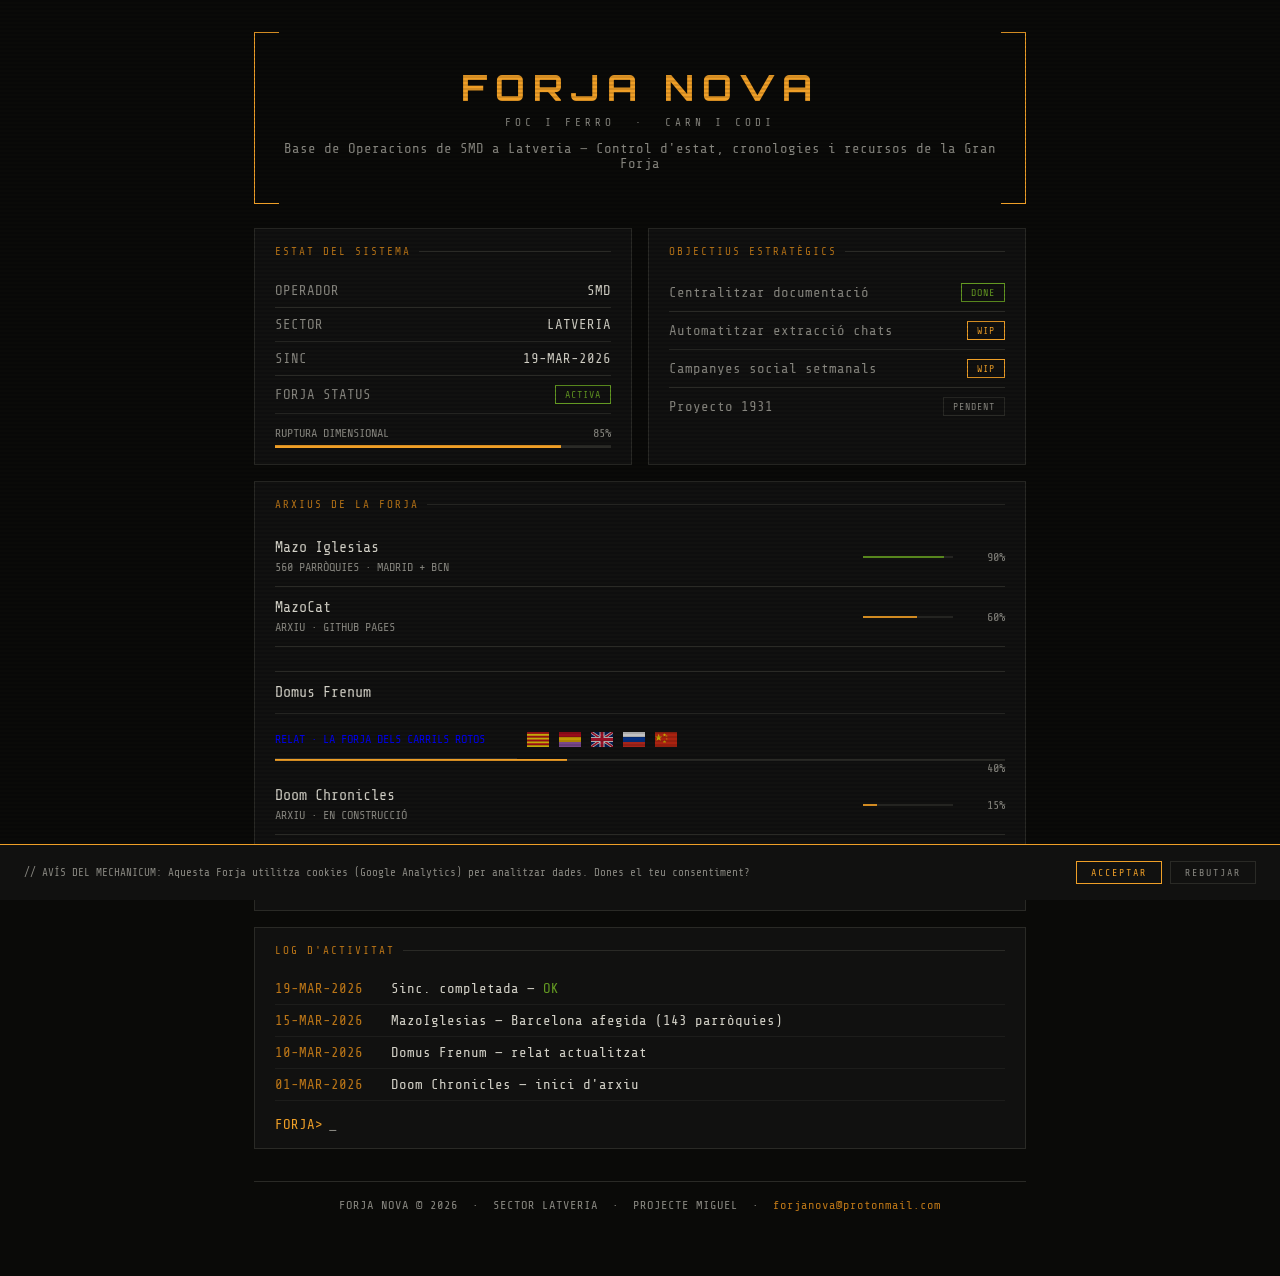
==== index.html @ ddd6896e "Update SVG for Spanish language link in index.html" ====
<!DOCTYPE html>
<html lang="ca">
<head>
  <meta charset="UTF-8" />
  <meta name="viewport" content="width=device-width, initial-scale=1.0" />
  <title>FORJA NOVA | FORTALESA DIGITAL</title>
  <link rel="preconnect" href="https://fonts.googleapis.com" />
  <link rel="preconnect" href="https://fonts.gstatic.com" crossorigin />
  <link href="https://fonts.googleapis.com/css2?family=Share+Tech+Mono&family=Orbitron:wght@400;700&display=swap" rel="stylesheet" />
  <style>
    *, *::before, *::after { box-sizing: border-box; margin: 0; padding: 0; }

    :root {
      --forge-bg: #0a0a08;
      --forge-surface: #111110;
      --forge-border: #2a2a26;
      --forge-amber: #EF9F27;
      --forge-amber-dim: #BA7517;
      --forge-red: #E24B4A;
      --forge-green: #639922;
      --forge-text: #D3D1C7;
      --forge-muted: #888780;
      --forge-mono: 'Share Tech Mono', monospace;
      --forge-display: 'Orbitron', monospace;
    }

    html, body {
      background: var(--forge-bg);
      color: var(--forge-text);
      font-family: var(--forge-mono);
      min-height: 100vh;
    }

    .scanlines {
      position: fixed;
      inset: 0;
      background: repeating-linear-gradient(
        0deg,
        transparent,
        transparent 2px,
        rgba(0,0,0,0.12) 2px,
        rgba(0,0,0,0.12) 4px
      );
      pointer-events: none;
      z-index: 100;
    }

    .wrapper {
      max-width: 820px;
      margin: 0 auto;
      padding: 2rem 1.5rem 4rem;
      position: relative;
      z-index: 1;
    }

    /* HEADER */
    .header {
      border: 1px solid var(--forge-amber);
      padding: 2rem 1.5rem;
      margin-bottom: 1.5rem;
      position: relative;
      text-align: center;
    }
    .header::before, .header::after {
      content: '';
      position: absolute;
      left: 24px; right: 24px;
      height: 1px;
      background: var(--forge-bg);
    }
    .header::before { top: -1px; }
    .header::after { bottom: -1px; }

    .forge-title {
      font-family: var(--forge-display);
      font-size: clamp(22px, 5vw, 36px);
      font-weight: 700;
      color: var(--forge-amber);
      letter-spacing: 8px;
      margin-bottom: 6px;
    }
    .forge-tagline {
      font-size: 11px;
      color: var(--forge-muted);
      letter-spacing: 4px;
      margin-bottom: 12px;
    }
    .forge-subtitle {
      font-size: 14px;
      color: var(--forge-muted);
      letter-spacing: 0;
    }

    /* GRID */
    .grid {
      display: grid;
      grid-template-columns: 1fr 1fr;
      gap: 1rem;
      margin-bottom: 1rem;
    }

    @media (max-width: 560px) {
      .grid { grid-template-columns: 1fr; }
    }

    .panel {
      border: 1px solid var(--forge-border);
      padding: 1rem 1.25rem;
      background: var(--forge-surface);
    }

    .panel-full { grid-column: 1 / -1; }

    .panel-label {
      font-size: 11px;
      letter-spacing: 2px;
      color: var(--forge-amber-dim);
      margin-bottom: 1rem;
      display: flex;
      align-items: center;
      gap: 8px;
    }
    .panel-label::after {
      content: '';
      flex: 1;
      height: 1px;
      background: var(--forge-border);
    }

    /* STATUS ROWS */
    .status-row {
      display: flex;
      justify-content: space-between;
      align-items: center;
      font-size: 14px;
      letter-spacing: 0;
      padding: 9px 0;
      border-bottom: 1px solid var(--forge-border);
    }
    .status-row:last-of-type { border-bottom: none; }
    .status-label { color: var(--forge-muted); }

    .badge {
      font-size: 10px;
      padding: 3px 9px;
      letter-spacing: 1px;
      border: 1px solid;
    }
    .badge-active { color: var(--forge-green); border-color: var(--forge-green); }
    .badge-pending { color: var(--forge-amber); border-color: var(--forge-amber); }
    .badge-hold { color: var(--forge-muted); border-color: var(--forge-border); }
    .badge-secret { color: var(--forge-red); border-color: var(--forge-red); }

    /* PROGRESS */
    .progress-wrap { margin-top: 12px; }
    .progress-label {
      display: flex;
      justify-content: space-between;
      font-size: 12px;
      letter-spacing: 0;
      color: var(--forge-muted);
      margin-bottom: 5px;
    }
    .progress-bar { height: 3px; background: var(--forge-border); }
    .progress-fill { height: 100%; background: var(--forge-amber); }
    .progress-fill.green { background: var(--forge-green); }
    .progress-fill.red { background: var(--forge-red); }

    /* PROJECTS */
    .project-item {
      display: grid;
      grid-template-columns: 1fr 90px 36px;
      align-items: center;
      gap: 1rem;
      padding: 12px 0;
      border-bottom: 1px solid var(--forge-border);
      cursor: pointer;
      text-decoration: none;
      transition: background 0.15s;
    }
    .project-item:hover { background: rgba(239,159,39,0.04); }
    .project-item:last-child { border-bottom: none; }

    .project-name { font-size: 15px; letter-spacing: 0; color: var(--forge-text); }
    .project-sub { font-size: 12px; color: var(--forge-muted); margin-top: 4px; letter-spacing: 0; }

    .progress-mini { height: 2px; background: var(--forge-border); }
    .progress-mini-fill { height: 100%; background: var(--forge-amber); }
    .progress-mini-fill.green { background: var(--forge-green); }
    .progress-mini-fill.red { background: var(--forge-red); }

    .pct { font-size: 12px; color: var(--forge-muted); text-align: right; }
    .pct.red { color: var(--forge-red); }

    /* LOG */
    .log-entry {
      font-size: 14px;
      letter-spacing: 0;
      padding: 8px 0;
      border-bottom: 1px solid rgba(42,42,38,0.5);
      display: flex;
      gap: 16px;
    }
    .log-entry:last-of-type { border-bottom: none; }
    .log-ts { color: var(--forge-amber-dim); min-width: 100px; flex-shrink: 0; }
    .log-ok { color: var(--forge-green); }

    /* CURSOR */
    .cursor-line {
      font-size: 14px;
      color: var(--forge-muted);
      padding-top: 1rem;
      display: flex;
      align-items: center;
      gap: 6px;
    }
    .blink { animation: blink 1.2s step-end infinite; }
    @keyframes blink { 0%,100%{opacity:1} 50%{opacity:0} }

    /* FOOTER */
    .footer {
      text-align: center;
      font-size: 12px;
      color: var(--forge-muted);
      letter-spacing: 1px;
      margin-top: 2rem;
      padding-top: 1rem;
      border-top: 1px solid var(--forge-border);
    }
    .footer a { color: var(--forge-amber-dim); text-decoration: none; }
    .footer a:hover { color: var(--forge-amber); }

    /* COOKIE BANNER */
    .cookie-banner {
      position: fixed;
      bottom: 0; left: 0; right: 0;
      background: var(--forge-surface);
      border-top: 1px solid var(--forge-amber);
      padding: 1rem 1.5rem;
      display: flex;
      align-items: center;
      justify-content: space-between;
      gap: 1rem;
      z-index: 200;
      font-size: 11px;
      color: var(--forge-muted);
    }
    .cookie-banner.hidden { display: none; }
    .cookie-actions { display: flex; gap: 8px; flex-shrink: 0; }

    .btn {
      background: transparent;
      border: 1px solid var(--forge-amber);
      color: var(--forge-amber);
      font-family: var(--forge-mono);
      font-size: 10px;
      letter-spacing: 2px;
      padding: 5px 14px;
      cursor: pointer;
      transition: all 0.15s;
    }
    .btn:hover { background: var(--forge-amber); color: var(--forge-bg); }
    .btn.secondary { border-color: var(--forge-border); color: var(--forge-muted); }
    .btn.secondary:hover { background: var(--forge-border); color: var(--forge-text); }
  </style>
</head>
<body>

<div class="scanlines"></div>

<div class="wrapper">

  <header class="header">
    <div class="forge-title">FORJA NOVA</div>
    <div class="forge-tagline">FOC I FERRO &nbsp;·&nbsp; CARN I CODI</div>
    <div class="forge-subtitle">Base de Operacions de SMD a Latveria — Control d'estat, cronologies i recursos de la Gran Forja</div>
  </header>

  <div class="grid">

    <div class="panel">
      <div class="panel-label">ESTAT DEL SISTEMA</div>
      <div class="status-row">
        <span class="status-label">OPERADOR</span>
        <span>SMD</span>
      </div>
      <div class="status-row">
        <span class="status-label">SECTOR</span>
        <span>LATVERIA</span>
      </div>
      <div class="status-row">
        <span class="status-label">SINC</span>
        <span>19-MAR-2026</span>
      </div>
      <div class="status-row">
        <span class="status-label">FORJA STATUS</span>
        <span class="badge badge-active">ACTIVA</span>
      </div>
      <div class="progress-wrap">
        <div class="progress-label">
          <span>RUPTURA DIMENSIONAL</span>
          <span>85%</span>
        </div>
        <div class="progress-bar">
          <div class="progress-fill" style="width:85%"></div>
        </div>
      </div>
    </div>

    <div class="panel">
      <div class="panel-label">OBJECTIUS ESTRATÈGICS</div>
      <div class="status-row">
        <span class="status-label">Centralitzar documentació</span>
        <span class="badge badge-active">DONE</span>
      </div>
      <div class="status-row">
        <span class="status-label">Automatitzar extracció chats</span>
        <span class="badge badge-pending">WIP</span>
      </div>
      <div class="status-row">
        <span class="status-label">Campanyes social setmanals</span>
        <span class="badge badge-pending">WIP</span>
      </div>
      <div class="status-row">
        <span class="status-label">Proyecto 1931</span>
        <span class="badge badge-hold">PENDENT</span>
      </div>
    </div>

    <div class="panel panel-full">
      <div class="panel-label">ARXIUS DE LA FORJA</div>

      <a class="project-item" href="https://mazo-iglesias.vercel.app" target="_blank" rel="noopener">
        <div>
          <div class="project-name">Mazo Iglesias</div>
          <div class="project-sub">560 PARRÒQUIES · MADRID + BCN</div>
        </div>
        <div class="progress-mini"><div class="progress-mini-fill green" style="width:90%"></div></div>
        <div class="pct">90%</div>
      </a>

      <a class="project-item" href="https://miguel1931.github.io/MazoCat/" target="_blank" rel="noopener">
        <div>
          <div class="project-name">MazoCat</div>
          <div class="project-sub">ARXIU · GITHUB PAGES</div>
        </div>
        <div class="progress-mini"><div class="progress-mini-fill" style="width:60%"></div></div>
        <div class="pct">60%</div>
      </a>

      <a class="project-item" href="domus_frenum.html?lang=es" style="grid-template-columns: 1fr auto auto;">
        <div>
          <div class="project-name">Domus Frenum</div>
          <div class="project-sub" style="display:flex; align-items:center; gap:10px; margin-top:6px; flex-wrap:wrap;">
            <span>RELAT · LA FORJA DELS CARRILS ROTOS</span>
            <span style="display:flex; gap:6px; align-items:center;">
              <a href="domus_frenum.html?lang=ca" title="Català" onclick="event.stopPropagation();" style="text-decoration:none; opacity:0.75; transition:opacity 0.15s;" onmouseover="this.style.opacity='1'" onmouseout="this.style.opacity='0.75'">
                <svg width="22" height="15" viewBox="0 0 22 15" style="display:block;"><rect width="22" height="15" fill="#fcdd09"/><rect y="0" width="22" height="1.875" fill="#da121a"/><rect y="3.75" width="22" height="1.875" fill="#da121a"/><rect y="7.5" width="22" height="1.875" fill="#da121a"/><rect y="11.25" width="22" height="1.875" fill="#da121a"/></svg>
              </a>
              <a href="domus_frenum.html?lang=es" title="Español" onclick="event.stopPropagation();" style="text-decoration:none; opacity:0.75; transition:opacity 0.15s;" onmouseover="this.style.opacity='1'" onmouseout="this.style.opacity='0.75'">
                <svg width="22" height="15" viewBox="0 0 22 15" style="display:block;"><rect width="22" height="5" fill="#c60b1e"/><rect y="5" width="22" height="5" fill="#ffc400"/><rect y="10" width="22" height="5" fill="#9b59b6"/></svg>
              </a>
              <a href="domus_frenum.html?lang=en" title="English" onclick="event.stopPropagation();" style="text-decoration:none; opacity:0.75; transition:opacity 0.15s;" onmouseover="this.style.opacity='1'" onmouseout="this.style.opacity='0.75'">
                <svg width="22" height="15" viewBox="0 0 22 15" style="display:block;"><rect width="22" height="15" fill="#012169"/><path d="M0,0 L22,15 M22,0 L0,15" stroke="#fff" stroke-width="3"/><path d="M0,0 L22,15 M22,0 L0,15" stroke="#c8102e" stroke-width="1.5"/><path d="M11,0 V15 M0,7.5 H22" stroke="#fff" stroke-width="5"/><path d="M11,0 V15 M0,7.5 H22" stroke="#c8102e" stroke-width="3"/></svg>
              </a>
              <a href="domus_frenum.html?lang=ru" title="Русский" onclick="event.stopPropagation();" style="text-decoration:none; opacity:0.75; transition:opacity 0.15s;" onmouseover="this.style.opacity='1'" onmouseout="this.style.opacity='0.75'">
                <svg width="22" height="15" viewBox="0 0 22 15" style="display:block;"><rect width="22" height="5" fill="#fff"/><rect y="5" width="22" height="5" fill="#0039a6"/><rect y="10" width="22" height="5" fill="#d52b1e"/></svg>
              </a>
              <a href="domus_frenum.html?lang=zh" title="中文" onclick="event.stopPropagation();" style="text-decoration:none; opacity:0.75; transition:opacity 0.15s;" onmouseover="this.style.opacity='1'" onmouseout="this.style.opacity='0.75'">
                <svg width="22" height="15" viewBox="0 0 30 20" style="display:block;"><rect width="30" height="20" fill="#de2910"/><polygon points="5,2 6.18,5.82 10,5.82 6.91,8.09 8.09,12 5,9.73 1.91,12 3.09,8.09 0,5.82 3.82,5.82" fill="#ffde00"/><polygon points="13,1 13.6,2.9 15.5,2.9 14,4 14.6,5.9 13,4.8 11.4,5.9 12,4 10.5,2.9 12.4,2.9" fill="#ffde00"/><polygon points="16,4 16.3,4.9 17.2,4.9 16.5,5.5 16.8,6.4 16,5.8 15.2,6.4 15.5,5.5 14.8,4.9 15.7,4.9" fill="#ffde00"/><polygon points="16,8 15.7,8.9 14.8,8.9 15.5,9.5 15.2,10.4 16,9.8 16.8,10.4 16.5,9.5 17.2,8.9 16.3,8.9" fill="#ffde00"/><polygon points="13,11 12.4,12 10.5,12 12,13 11.4,14.9 13,13.8 14.6,14.9 14,13 15.5,12 13.6,12" fill="#ffde00"/></svg>
              </a>
            </span>
          </div>
        </div>
        <div class="progress-mini"><div class="progress-mini-fill" style="width:40%"></div></div>
        <div class="pct">40%</div>
      </a>

      <div class="project-item" style="cursor:default">
        <div>
          <div class="project-name">Doom Chronicles</div>
          <div class="project-sub">ARXIU · EN CONSTRUCCIÓ</div>
        </div>
        <div class="progress-mini"><div class="progress-mini-fill" style="width:15%"></div></div>
        <div class="pct">15%</div>
      </div>

      <div class="project-item" style="cursor:default">
        <div>
          <div class="project-name" style="color:var(--forge-muted)">Proyecto 1931</div>
          <div class="project-sub">CLASSIFICAT · ACCÉS RESTRINGIT</div>
        </div>
        <div class="progress-mini"><div class="progress-mini-fill red" style="width:20%"></div></div>
        <div class="pct red">???</div>
      </div>

    </div>

    <div class="panel panel-full">
      <div class="panel-label">LOG D'ACTIVITAT</div>
      <div class="log-entry">
        <span class="log-ts">19-MAR-2026</span>
        <span>Sinc. completada — <span class="log-ok">OK</span></span>
      </div>
      <div class="log-entry">
        <span class="log-ts">15-MAR-2026</span>
        <span>MazoIglesias — Barcelona afegida (143 parròquies)</span>
      </div>
      <div class="log-entry">
        <span class="log-ts">10-MAR-2026</span>
        <span>Domus Frenum — relat actualitzat</span>
      </div>
      <div class="log-entry">
        <span class="log-ts">01-MAR-2026</span>
        <span>Doom Chronicles — inici d'arxiu</span>
      </div>
      <div class="cursor-line">
        <span style="color:var(--forge-amber)">FORJA&gt;</span>
        <span class="blink">_</span>
      </div>
    </div>

  </div>

  <footer class="footer">
    FORJA NOVA © 2026 &nbsp;·&nbsp; SECTOR LATVERIA &nbsp;·&nbsp; PROJECTE MIGUEL
    &nbsp;·&nbsp; <a href="mailto:forjanova@protonmail.com">forjanova@protonmail.com</a>
  </footer>

</div>

<div class="cookie-banner" id="cookieBanner">
  <span>// AVÍS DEL MECHANICUM: Aquesta Forja utilitza cookies (Google Analytics) per analitzar dades. Dones el teu consentiment?</span>
  <div class="cookie-actions">
    <button class="btn" onclick="acceptCookies()">ACCEPTAR</button>
    <button class="btn secondary" onclick="rejectCookies()">REBUTJAR</button>
  </div>
</div>

<script>
  function acceptCookies() {
    localStorage.setItem('forge-cookies', 'accepted');
    document.getElementById('cookieBanner').classList.add('hidden');
  }
  function rejectCookies() {
    localStorage.setItem('forge-cookies', 'rejected');
    document.getElementById('cookieBanner').classList.add('hidden');
  }
  if (localStorage.getItem('forge-cookies')) {
    document.getElementById('cookieBanner').classList.add('hidden');
  }
</script>

</body>
</html>
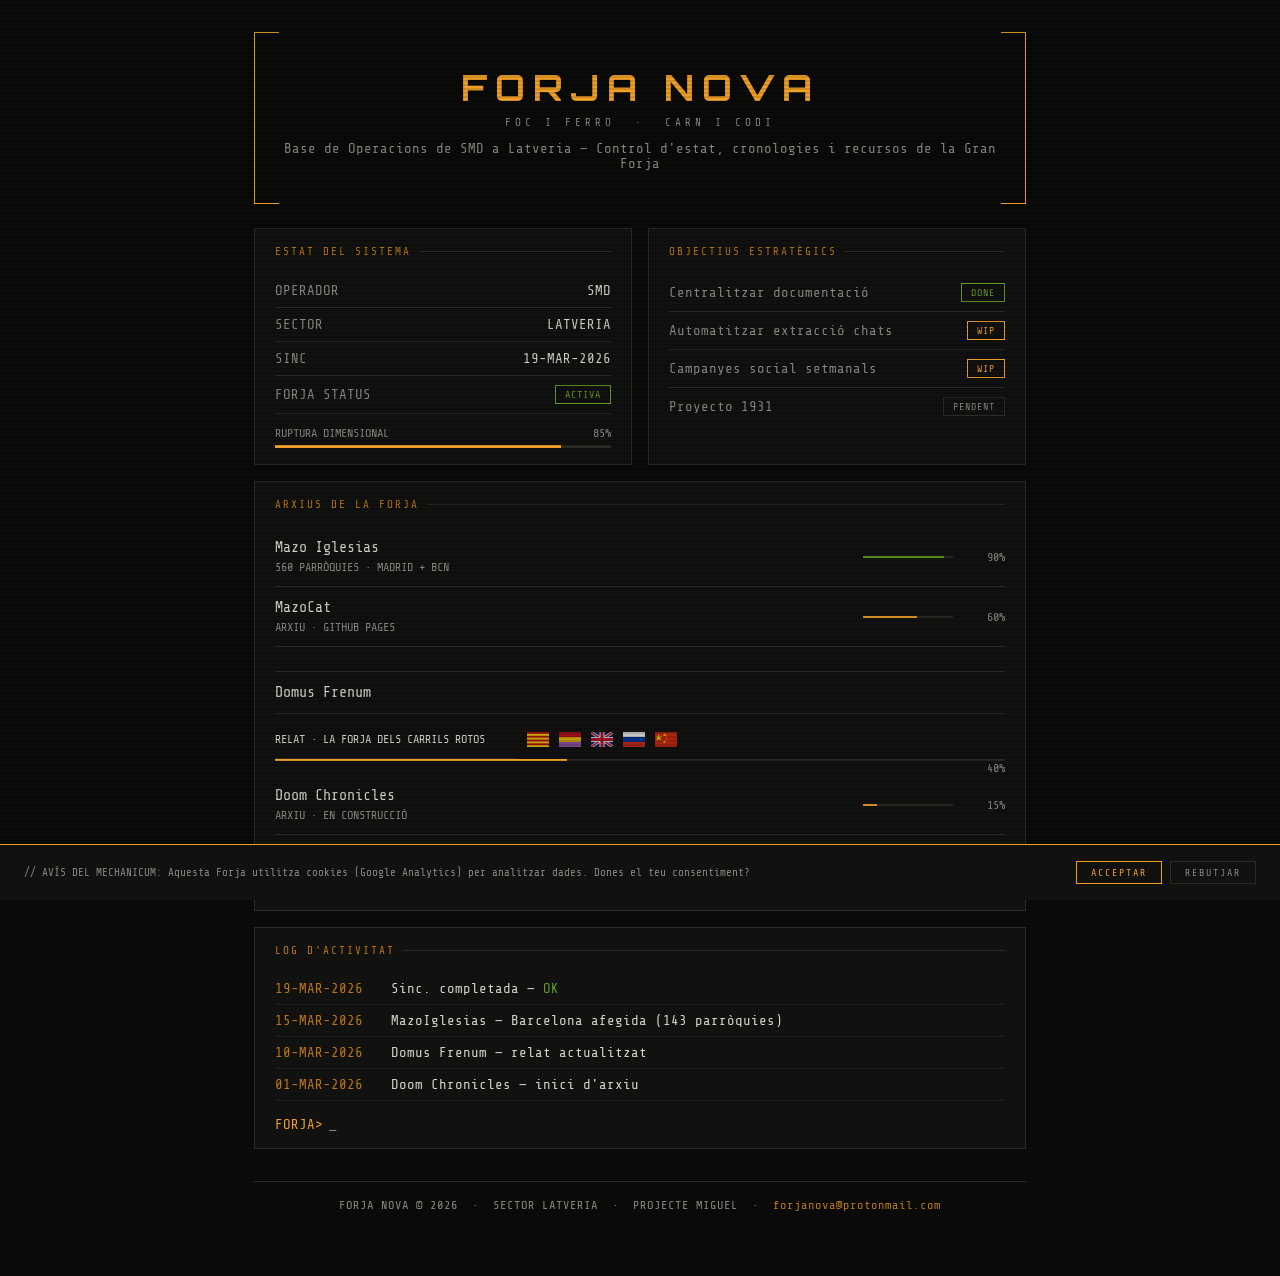
==== commit 35d21edd: "Update project item text color in index.html" ====
--- a/index.html
+++ b/index.html
@@ -352,7 +352,7 @@
         <div>
           <div class="project-name">Domus Frenum</div>
           <div class="project-sub" style="display:flex; align-items:center; gap:10px; margin-top:6px; flex-wrap:wrap;">
-            <span>RELAT · LA FORJA DELS CARRILS ROTOS</span>
+            <span style="color: var(--forge-text);">RELAT · LA FORJA DELS CARRILS ROTOS</span>
             <span style="display:flex; gap:6px; align-items:center;">
               <a href="domus_frenum.html?lang=ca" title="Català" onclick="event.stopPropagation();" style="text-decoration:none; opacity:0.75; transition:opacity 0.15s;" onmouseover="this.style.opacity='1'" onmouseout="this.style.opacity='0.75'">
                 <svg width="22" height="15" viewBox="0 0 22 15" style="display:block;"><rect width="22" height="15" fill="#fcdd09"/><rect y="0" width="22" height="1.875" fill="#da121a"/><rect y="3.75" width="22" height="1.875" fill="#da121a"/><rect y="7.5" width="22" height="1.875" fill="#da121a"/><rect y="11.25" width="22" height="1.875" fill="#da121a"/></svg>
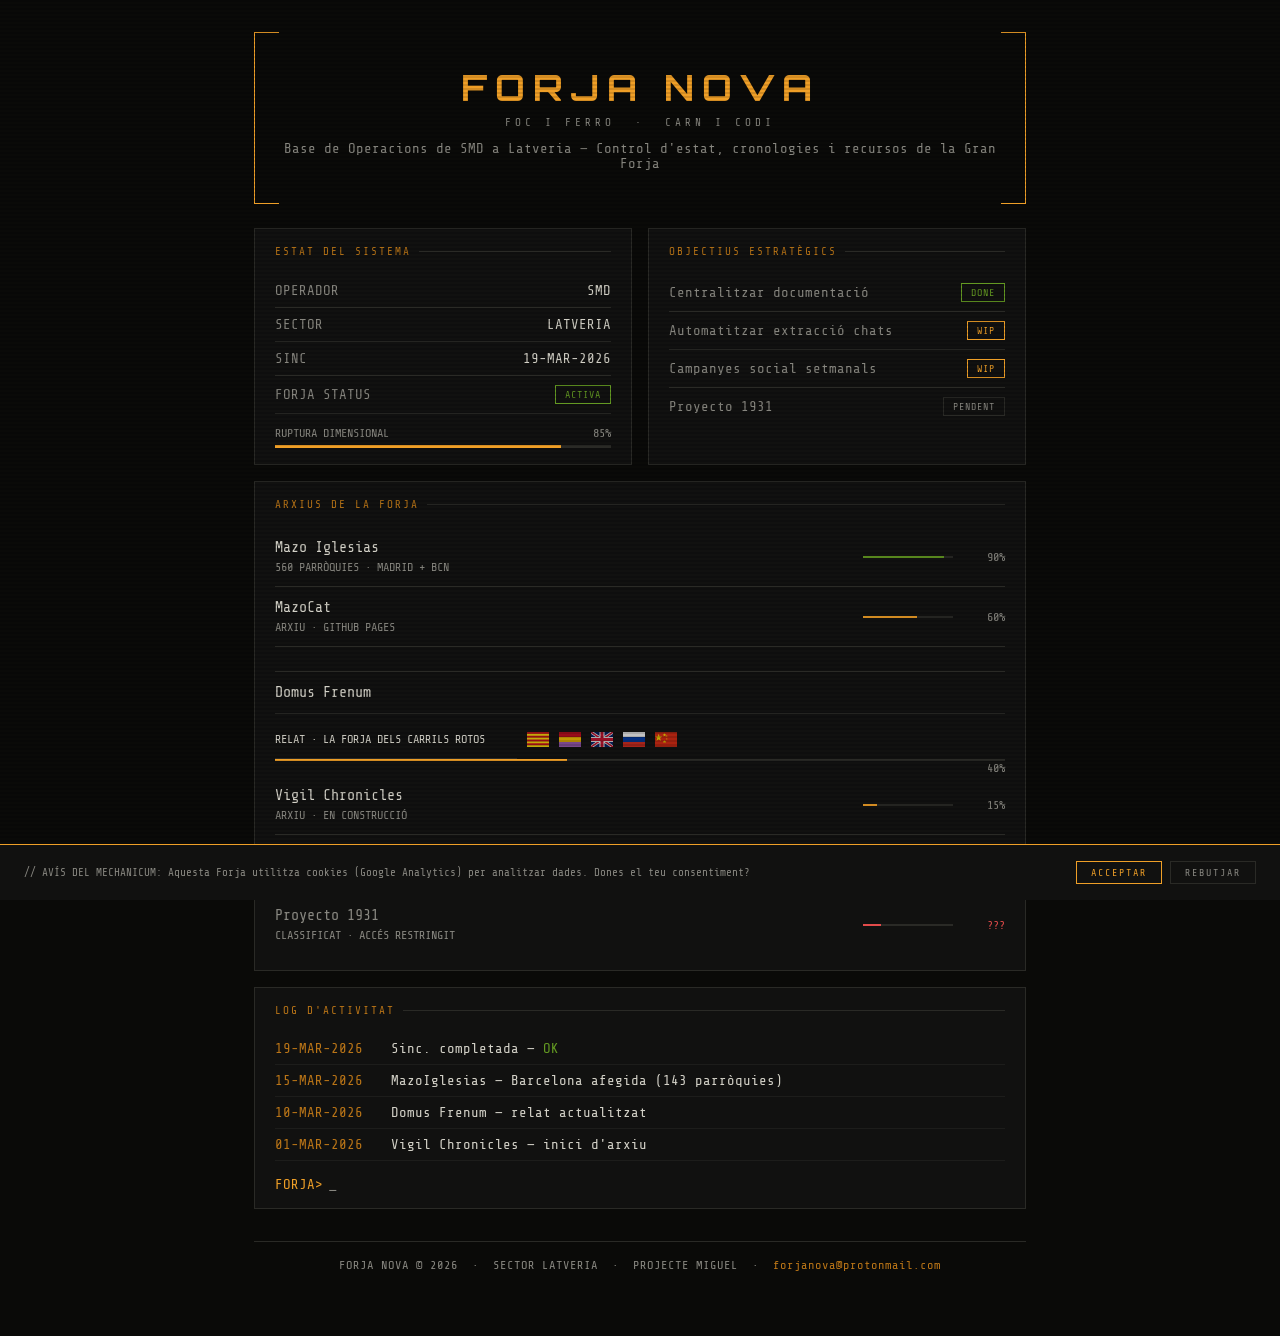
==== commit c793f22f: "Renombrar Doom Chronicles a Vigil Chronicles y añadir Cronicas del General Romerovich" ====
--- a/index.html
+++ b/index.html
@@ -378,12 +378,21 @@
 
       <div class="project-item" style="cursor:default">
         <div>
-          <div class="project-name">Doom Chronicles</div>
+          <div class="project-name">Vigil Chronicles</div>
           <div class="project-sub">ARXIU · EN CONSTRUCCIÓ</div>
         </div>
         <div class="progress-mini"><div class="progress-mini-fill" style="width:15%"></div></div>
         <div class="pct">15%</div>
       </div>
+
+      <a class="project-item" href="https://romerovich.xyz" target="_blank" rel="noopener">
+        <div>
+          <div class="project-name">Crónicas del General Romerovich</div>
+          <div class="project-sub">ARXIU · EXTERN</div>
+        </div>
+        <div class="progress-mini"><div class="progress-mini-fill" style="width:30%"></div></div>
+        <div class="pct">30%</div>
+      </a>
 
       <div class="project-item" style="cursor:default">
         <div>
@@ -412,7 +421,7 @@
       </div>
       <div class="log-entry">
         <span class="log-ts">01-MAR-2026</span>
-        <span>Doom Chronicles — inici d'arxiu</span>
+        <span>Vigil Chronicles — inici d'arxiu</span>
       </div>
       <div class="cursor-line">
         <span style="color:var(--forge-amber)">FORJA&gt;</span>
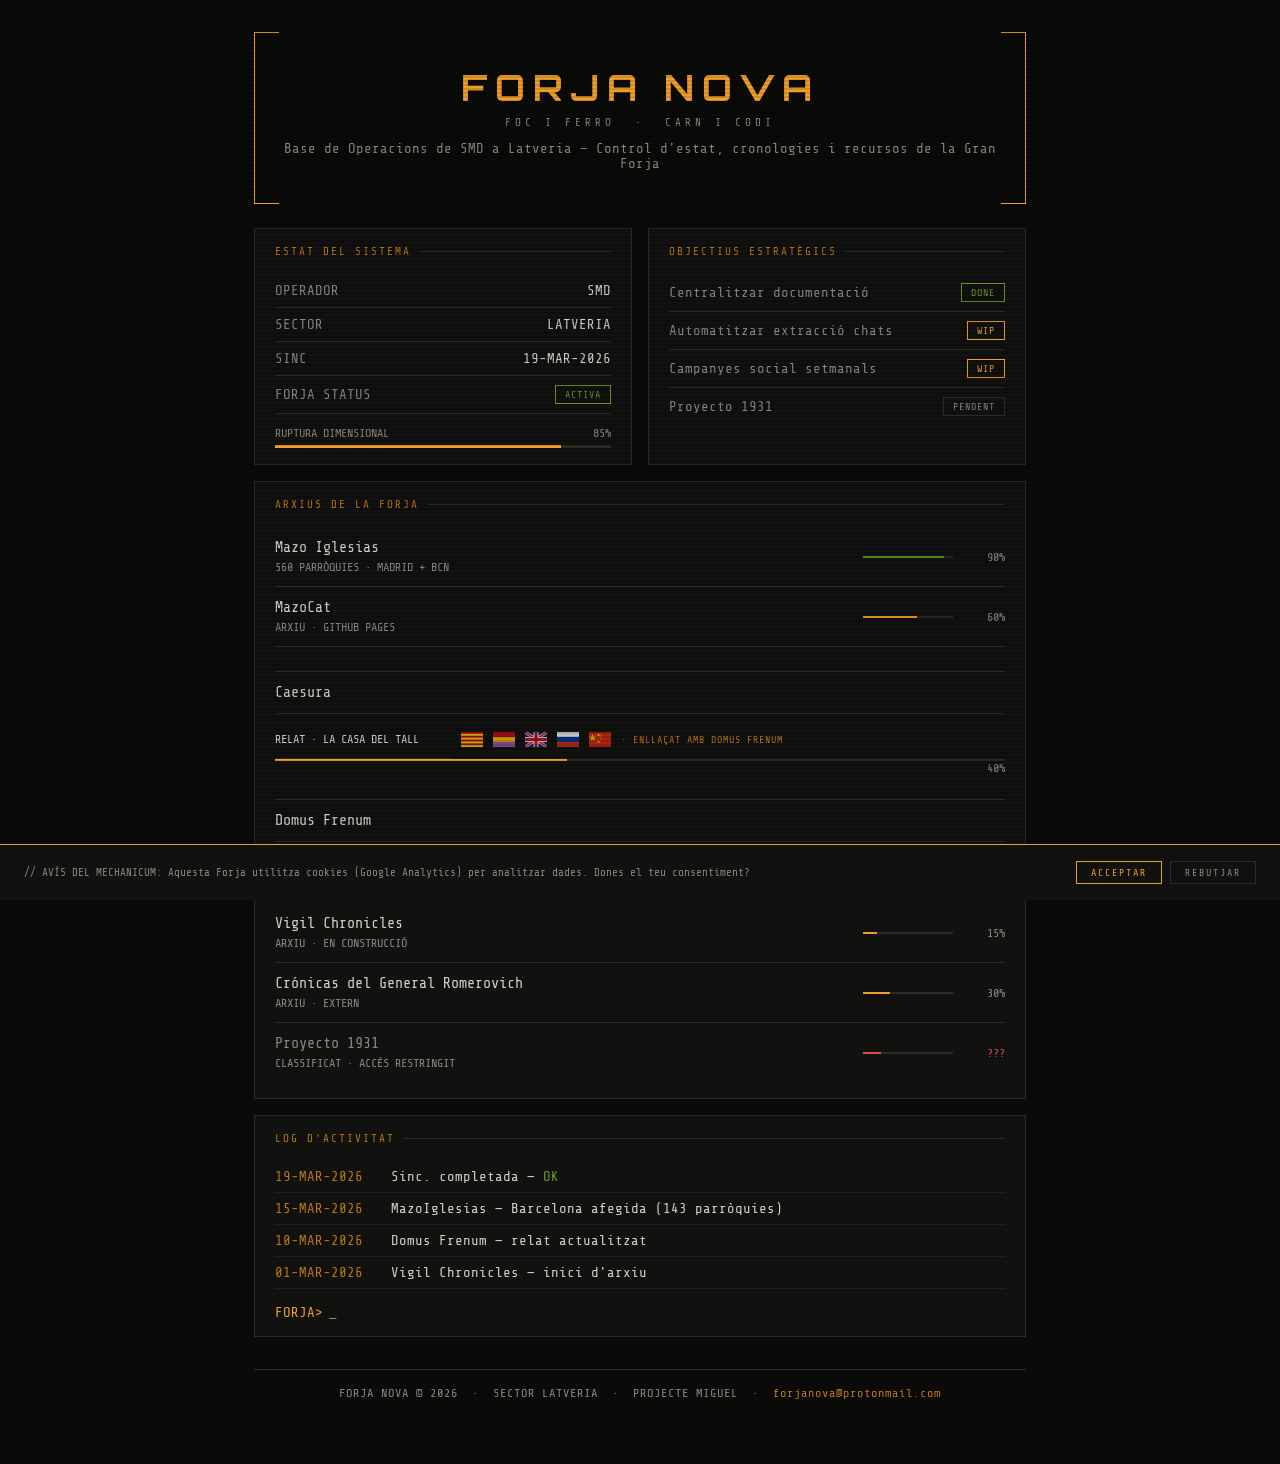
==== commit 42be6826: "Añadir Caesura multilingüe (ES/CA/EN/RU/ZH) e integrar en la home - caesura.html: 5 lenguas con JS d" ====
--- a/index.html
+++ b/index.html
@@ -346,6 +346,35 @@
         </div>
         <div class="progress-mini"><div class="progress-mini-fill" style="width:60%"></div></div>
         <div class="pct">60%</div>
+      </a>
+
+      <a class="project-item" href="caesura.html?lang=es" style="grid-template-columns: 1fr auto auto;">
+        <div>
+          <div class="project-name">Caesura</div>
+          <div class="project-sub" style="display:flex; align-items:center; gap:10px; margin-top:6px; flex-wrap:wrap;">
+            <span style="color: var(--forge-text);">RELAT · LA CASA DEL TALL</span>
+            <span style="display:flex; gap:6px; align-items:center;">
+              <a href="caesura.html?lang=ca" title="Català" onclick="event.stopPropagation();" style="text-decoration:none; opacity:0.75; transition:opacity 0.15s;" onmouseover="this.style.opacity='1'" onmouseout="this.style.opacity='0.75'">
+                <svg width="22" height="15" viewBox="0 0 22 15" style="display:block;"><rect width="22" height="15" fill="#fcdd09"/><rect y="0" width="22" height="1.875" fill="#da121a"/><rect y="3.75" width="22" height="1.875" fill="#da121a"/><rect y="7.5" width="22" height="1.875" fill="#da121a"/><rect y="11.25" width="22" height="1.875" fill="#da121a"/></svg>
+              </a>
+              <a href="caesura.html?lang=es" title="Español" onclick="event.stopPropagation();" style="text-decoration:none; opacity:0.75; transition:opacity 0.15s;" onmouseover="this.style.opacity='1'" onmouseout="this.style.opacity='0.75'">
+                <svg width="22" height="15" viewBox="0 0 22 15" style="display:block;"><rect width="22" height="5" fill="#c60b1e"/><rect y="5" width="22" height="5" fill="#ffc400"/><rect y="10" width="22" height="5" fill="#9b59b6"/></svg>
+              </a>
+              <a href="caesura.html?lang=en" title="English" onclick="event.stopPropagation();" style="text-decoration:none; opacity:0.75; transition:opacity 0.15s;" onmouseover="this.style.opacity='1'" onmouseout="this.style.opacity='0.75'">
+                <svg width="22" height="15" viewBox="0 0 22 15" style="display:block;"><rect width="22" height="15" fill="#012169"/><path d="M0,0 L22,15 M22,0 L0,15" stroke="#fff" stroke-width="3"/><path d="M0,0 L22,15 M22,0 L0,15" stroke="#c8102e" stroke-width="1.5"/><path d="M11,0 V15 M0,7.5 H22" stroke="#fff" stroke-width="5"/><path d="M11,0 V15 M0,7.5 H22" stroke="#c8102e" stroke-width="3"/></svg>
+              </a>
+              <a href="caesura.html?lang=ru" title="Русский" onclick="event.stopPropagation();" style="text-decoration:none; opacity:0.75; transition:opacity 0.15s;" onmouseover="this.style.opacity='1'" onmouseout="this.style.opacity='0.75'">
+                <svg width="22" height="15" viewBox="0 0 22 15" style="display:block;"><rect width="22" height="5" fill="#fff"/><rect y="5" width="22" height="5" fill="#0039a6"/><rect y="10" width="22" height="5" fill="#d52b1e"/></svg>
+              </a>
+              <a href="caesura.html?lang=zh" title="中文" onclick="event.stopPropagation();" style="text-decoration:none; opacity:0.75; transition:opacity 0.15s;" onmouseover="this.style.opacity='1'" onmouseout="this.style.opacity='0.75'">
+                <svg width="22" height="15" viewBox="0 0 30 20" style="display:block;"><rect width="30" height="20" fill="#de2910"/><polygon points="5,2 6.18,5.82 10,5.82 6.91,8.09 8.09,12 5,9.73 1.91,12 3.09,8.09 0,5.82 3.82,5.82" fill="#ffde00"/><polygon points="13,1 13.6,2.9 15.5,2.9 14,4 14.6,5.9 13,4.8 11.4,5.9 12,4 10.5,2.9 12.4,2.9" fill="#ffde00"/><polygon points="16,4 16.3,4.9 17.2,4.9 16.5,5.5 16.8,6.4 16,5.8 15.2,6.4 15.5,5.5 14.8,4.9 15.7,4.9" fill="#ffde00"/><polygon points="16,8 15.7,8.9 14.8,8.9 15.5,9.5 15.2,10.4 16,9.8 16.8,10.4 16.5,9.5 17.2,8.9 16.3,8.9" fill="#ffde00"/><polygon points="13,11 12.4,12 10.5,12 12,13 11.4,14.9 13,13.8 14.6,14.9 14,13 15.5,12 13.6,12" fill="#ffde00"/></svg>
+              </a>
+            </span>
+            <span style="font-size:10px; color:var(--forge-amber-dim); letter-spacing:1px;">· ENLLAÇAT AMB DOMUS FRENUM</span>
+          </div>
+        </div>
+        <div class="progress-mini"><div class="progress-mini-fill" style="width:40%"></div></div>
+        <div class="pct">40%</div>
       </a>
 
       <a class="project-item" href="domus_frenum.html?lang=es" style="grid-template-columns: 1fr auto auto;">
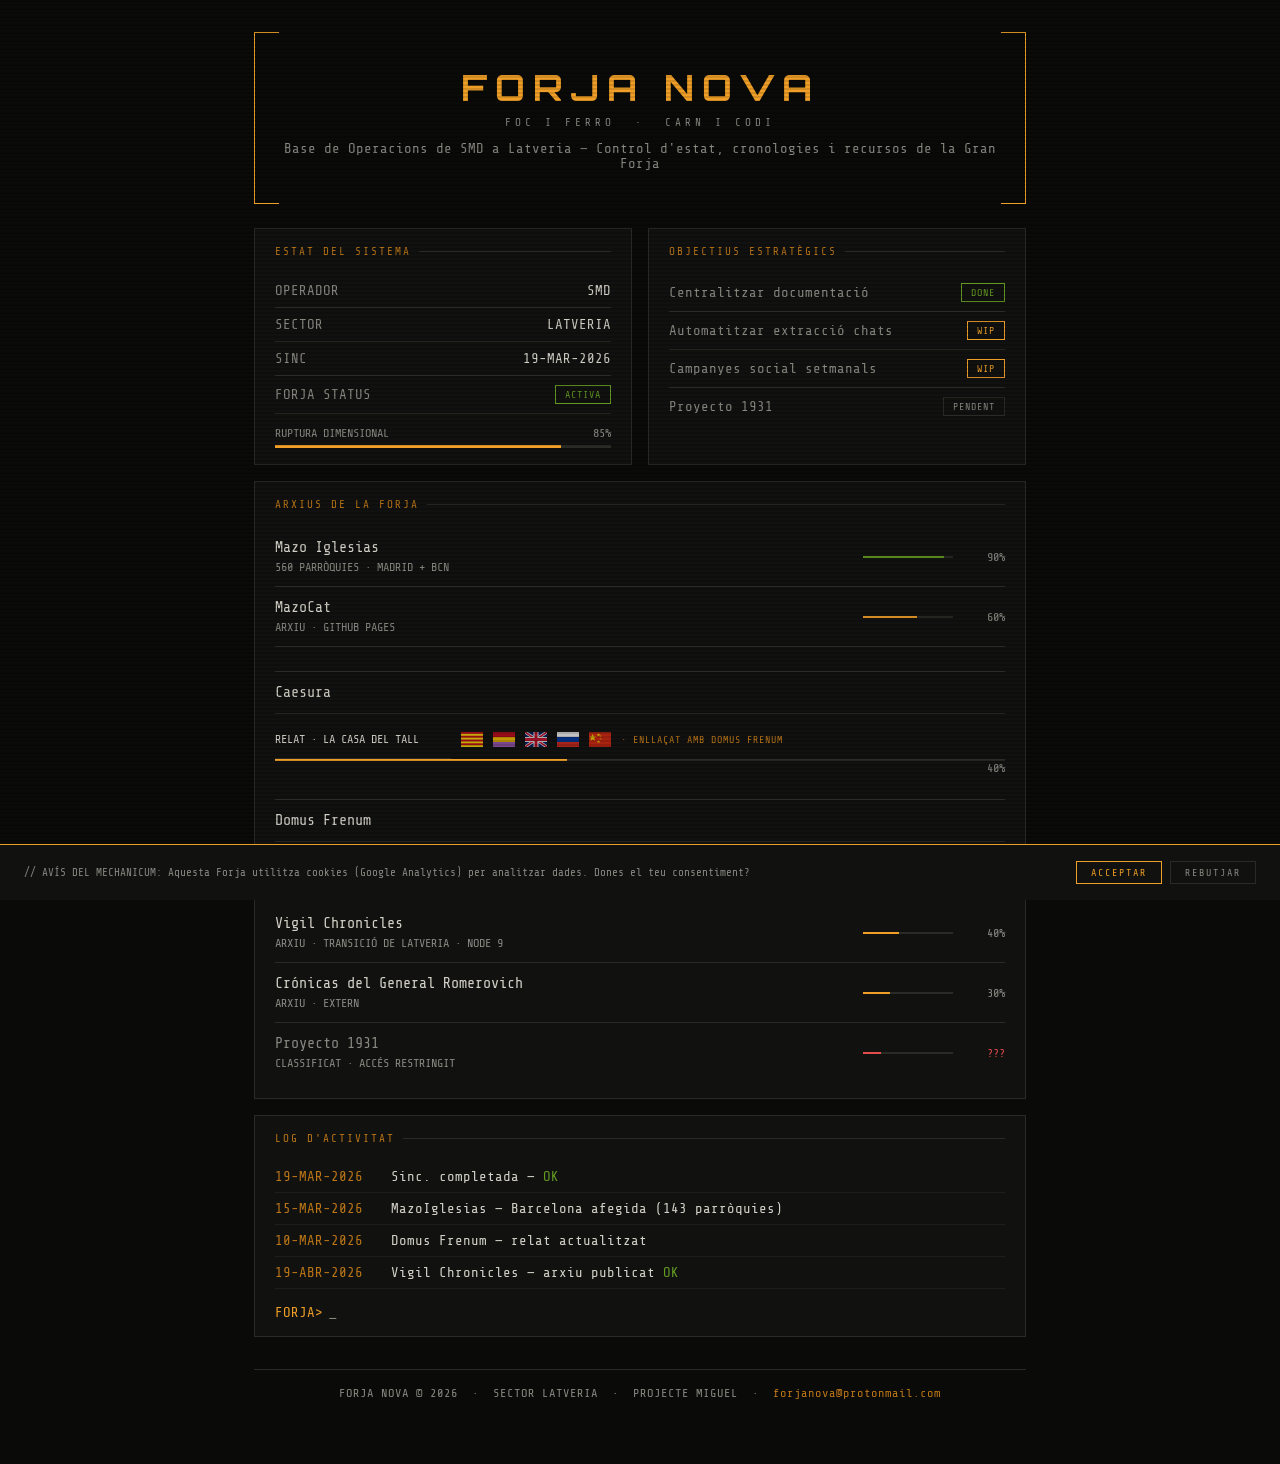
==== commit b70b0819: "Publicar Vigil Chronicles — crònica de la transició de Latveria - vigil_chronicles.html: arxiu en 5 " ====
--- a/index.html
+++ b/index.html
@@ -3,7 +3,15 @@
 <head>
   <meta charset="UTF-8" />
   <meta name="viewport" content="width=device-width, initial-scale=1.0" />
-  <title>FORJA NOVA | FORTALESA DIGITAL</title>
+  <title>Forja Nova | Base de Operaciones de SMD — Sector Latveria</title>
+  <meta name="description" content="Forja Nova — ecosistema creativo-operacional de SMD. Proyectos activos: Domus Frenum, Caesura, Mazo Iglesias, Vigil Chronicles, Romerovich. Estética CRT-terminal, ficción Warhammer 40K.">
+  <meta name="author" content="SMD / Forja Nova">
+  <meta name="robots" content="index, follow">
+  <link rel="canonical" href="https://forjanova.fit/index.html">
+  <meta property="og:title" content="Forja Nova | Base de Operaciones de SMD">
+  <meta property="og:description" content="Ecosistema creativo-operacional. Ficción Warhammer 40K, archivos de datos, proyectos activos. Sector Latveria.">
+  <meta property="og:type" content="website">
+  <meta property="og:url" content="https://forjanova.fit/index.html">
   <link rel="preconnect" href="https://fonts.googleapis.com" />
   <link rel="preconnect" href="https://fonts.gstatic.com" crossorigin />
   <link href="https://fonts.googleapis.com/css2?family=Share+Tech+Mono&family=Orbitron:wght@400;700&display=swap" rel="stylesheet" />
@@ -405,14 +413,14 @@
         <div class="pct">40%</div>
       </a>
 
-      <div class="project-item" style="cursor:default">
+      <a class="project-item" href="vigil_chronicles.html">
         <div>
           <div class="project-name">Vigil Chronicles</div>
-          <div class="project-sub">ARXIU · EN CONSTRUCCIÓ</div>
-        </div>
-        <div class="progress-mini"><div class="progress-mini-fill" style="width:15%"></div></div>
-        <div class="pct">15%</div>
-      </div>
+          <div class="project-sub">ARXIU · TRANSICIÓ DE LATVERIA · NODE 9</div>
+        </div>
+        <div class="progress-mini"><div class="progress-mini-fill" style="width:40%"></div></div>
+        <div class="pct">40%</div>
+      </a>
 
       <a class="project-item" href="https://romerovich.xyz" target="_blank" rel="noopener">
         <div>
@@ -449,8 +457,8 @@
         <span>Domus Frenum — relat actualitzat</span>
       </div>
       <div class="log-entry">
-        <span class="log-ts">01-MAR-2026</span>
-        <span>Vigil Chronicles — inici d'arxiu</span>
+        <span class="log-ts">19-ABR-2026</span>
+        <span>Vigil Chronicles — arxiu publicat <span class="log-ok">OK</span></span>
       </div>
       <div class="cursor-line">
         <span style="color:var(--forge-amber)">FORJA&gt;</span>
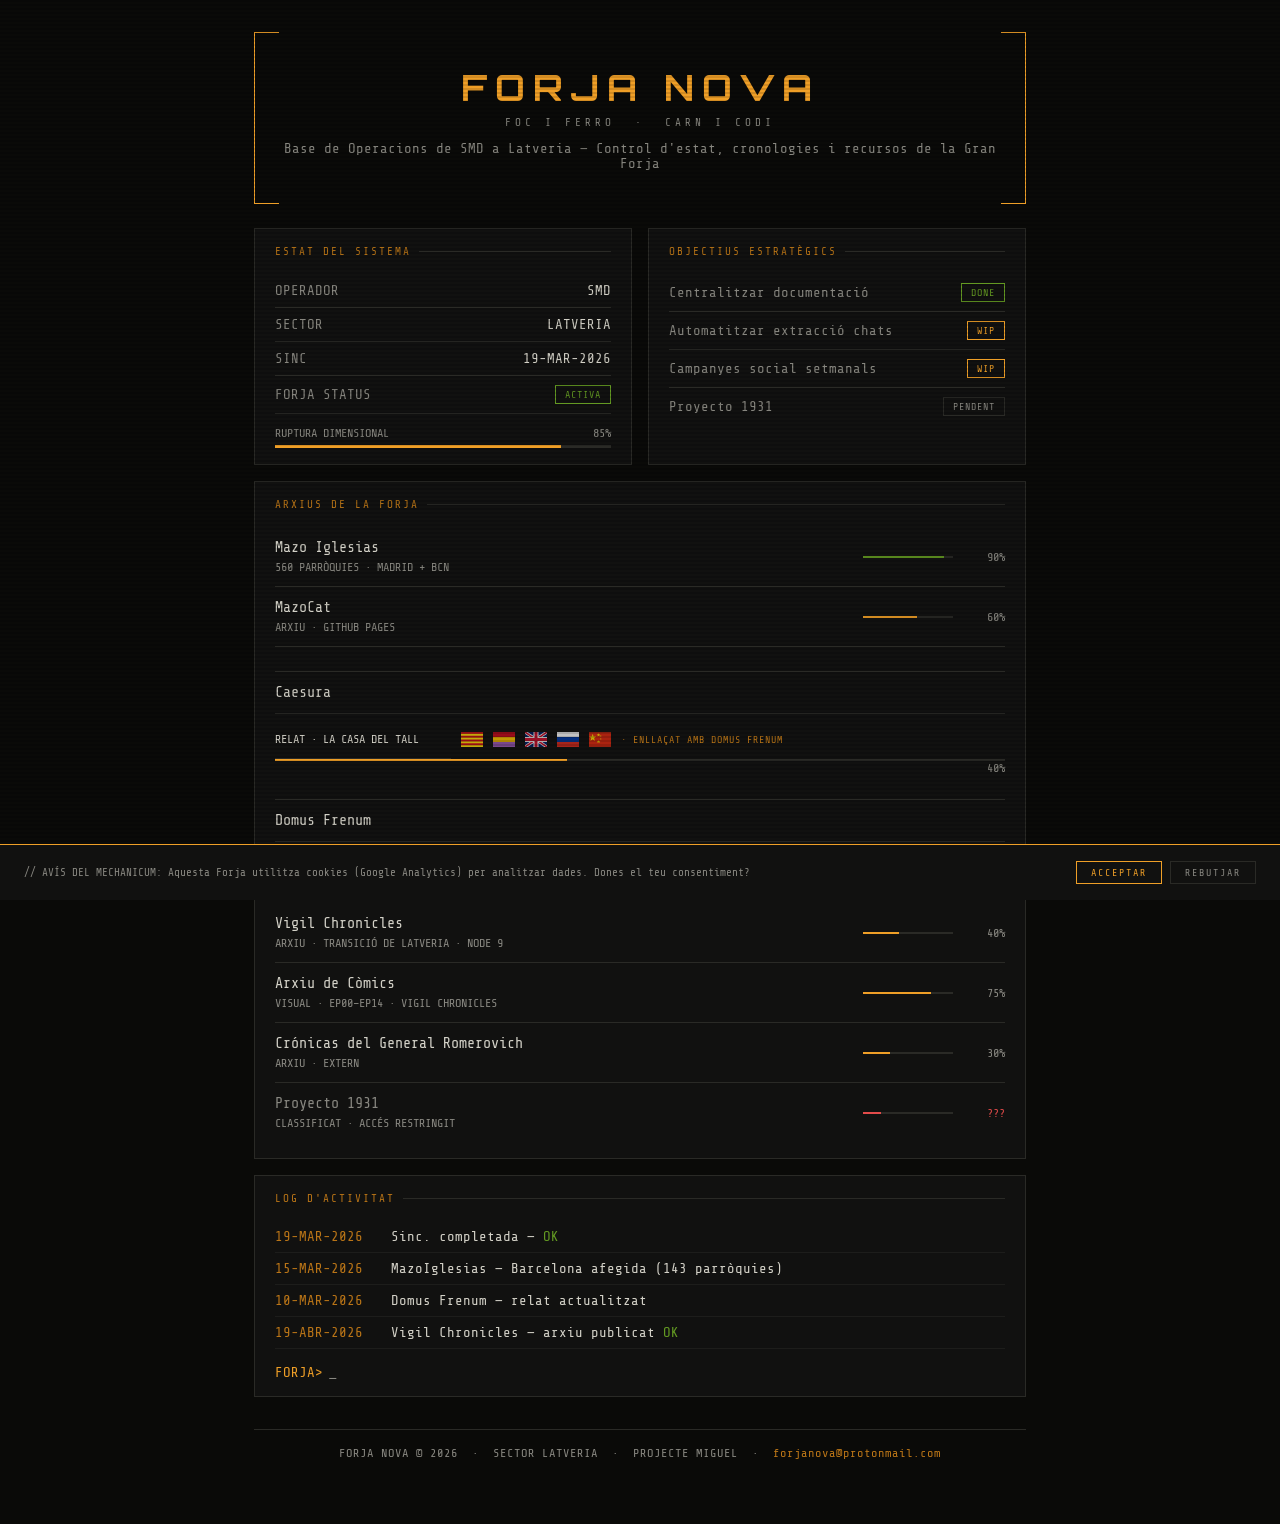
==== commit e9eaf2c4: "Arxiu de Còmics: comics.html + 84 imatges EP00–EP14 Crea comics.html com a galeria visual de les Vig" ====
--- a/index.html
+++ b/index.html
@@ -422,6 +422,15 @@
         <div class="pct">40%</div>
       </a>
 
+      <a class="project-item" href="comics.html">
+        <div>
+          <div class="project-name">Arxiu de Còmics</div>
+          <div class="project-sub">VISUAL · EP00–EP14 · VIGIL CHRONICLES</div>
+        </div>
+        <div class="progress-mini"><div class="progress-mini-fill" style="width:75%"></div></div>
+        <div class="pct">75%</div>
+      </a>
+
       <a class="project-item" href="https://romerovich.xyz" target="_blank" rel="noopener">
         <div>
           <div class="project-name">Crónicas del General Romerovich</div>
